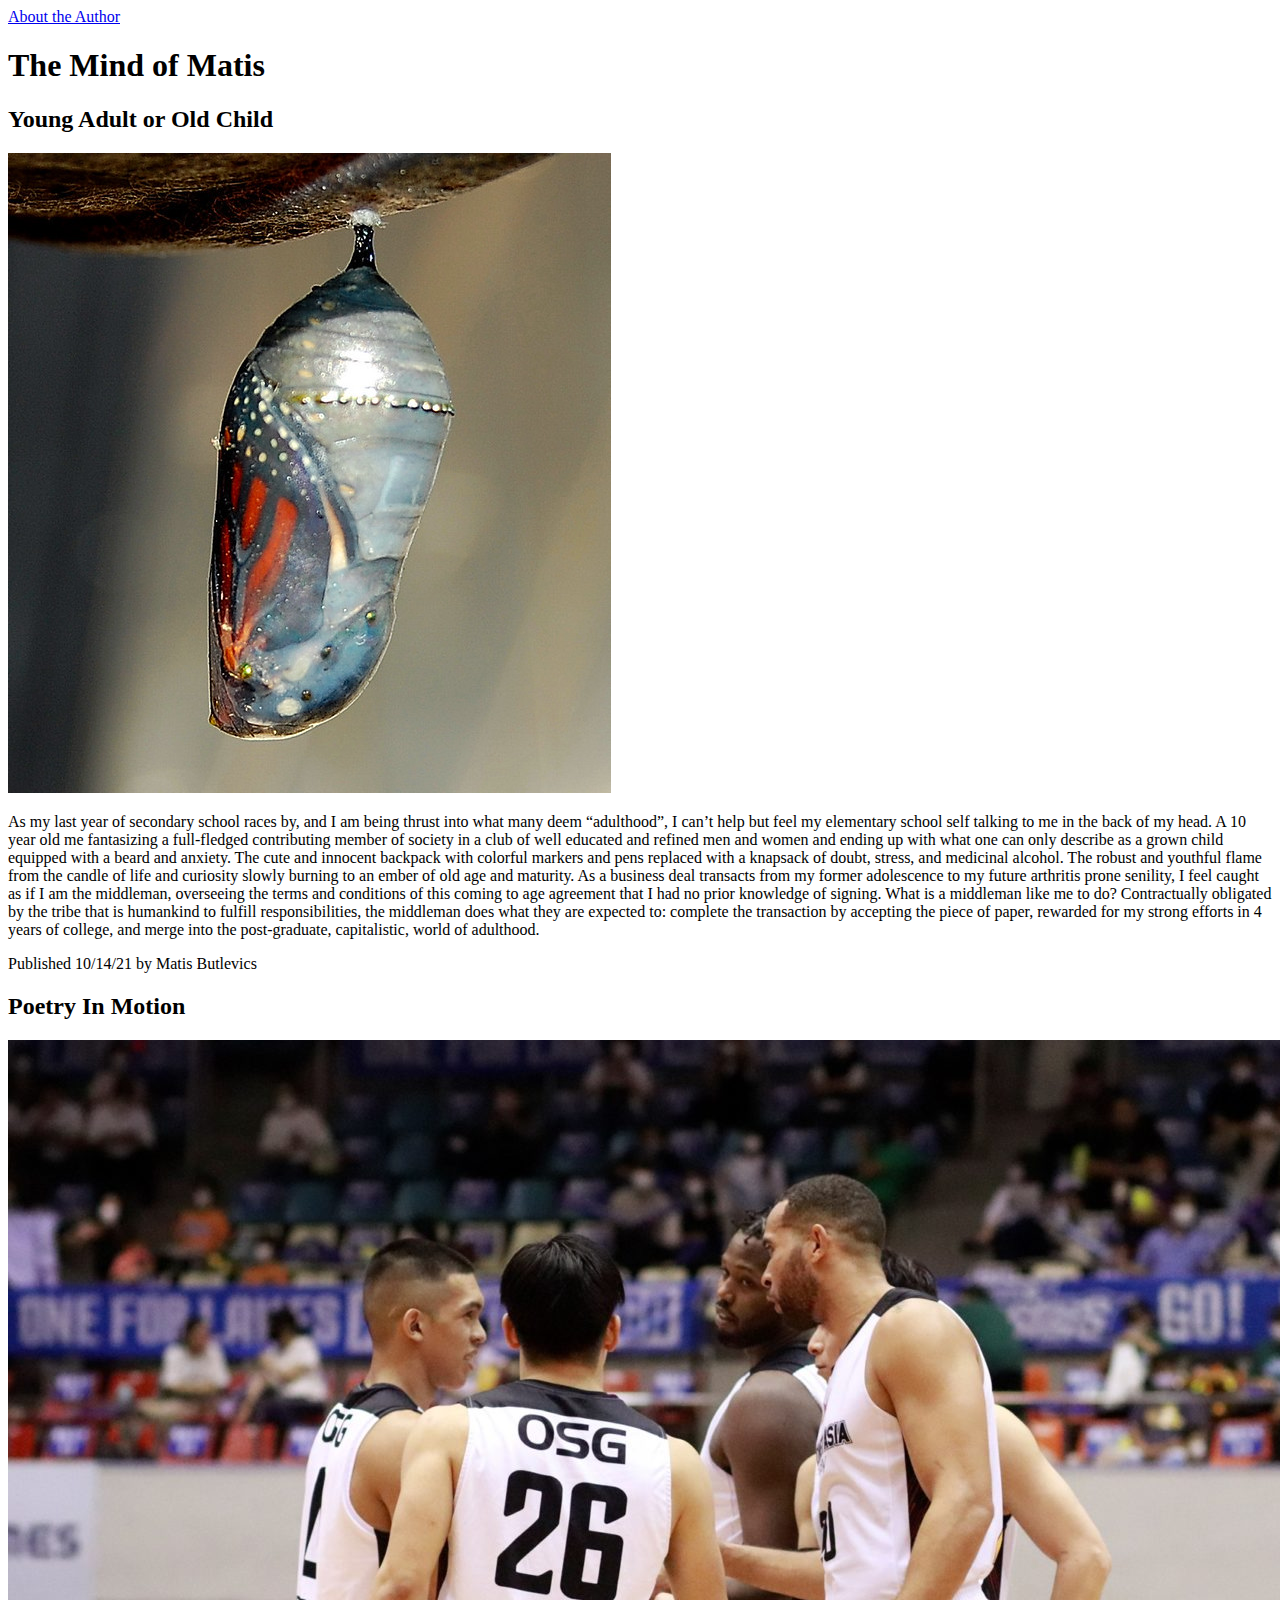
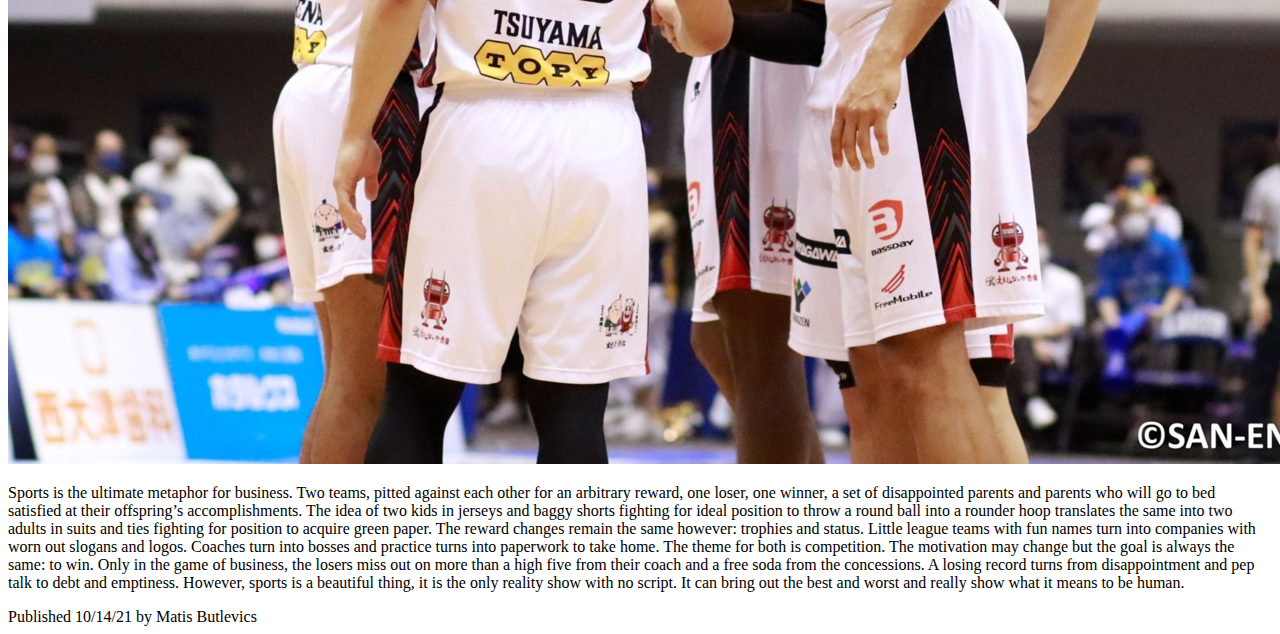
==== index.html @ e6eb5807 "images" ====
<!DOCTYPE html>
<html lang="en">
<head>
    <meta charset="UTF-8">
    <meta http-equiv="X-UA-Compatible" content="IE=edge">
    <meta name="viewport" content="width=device-width, initial-scale=1.0">
    <title>Blog Posts</title>
</head>
<body>
    <nav><a href="about.html">About the Author</a></nav>
<header>
    <h1>The Mind of Matis</h1>
</header>

    <h2>Young Adult or Old Child</h2>
    <p> <img src="cocoon.jpg"></p>
    <p> As my last year of secondary school races by, and I am being thrust into what many deem “adulthood”, I can’t help but feel my elementary school self talking to me in the back of my head. A 10 year old me fantasizing a full-fledged contributing member of society in a club of well educated and refined men and women and ending up with what one can only describe as a grown child equipped with a beard and anxiety. The cute and innocent backpack with colorful markers and pens replaced with a knapsack of doubt, stress, and medicinal alcohol. The robust and youthful flame from the candle of life and curiosity slowly burning to an ember of old age and maturity. As a business deal transacts from my former adolescence to my future arthritis prone senility, I feel caught as if I am the middleman, overseeing the terms and conditions of this coming to age agreement that I had no prior knowledge of signing. What is a middleman like me to do? Contractually obligated by the tribe that is humankind to fulfill responsibilities, the middleman does what they are expected to: complete the transaction by accepting the piece of paper, rewarded for my strong efforts in 4 years of college, and merge into the post-graduate, capitalistic, world of adulthood.
    </p>
    
    <footer>Published 10/14/21 by Matis Butlevics</footer>

    <h2>Poetry In Motion</h2>
    <p><img src="sports.jpg"></p>
    <p>Sports is the ultimate metaphor for business. Two teams, pitted against each other for an arbitrary reward, one loser, one winner, a set of disappointed parents and parents who will go to bed satisfied at their offspring’s accomplishments. The idea of two kids in jerseys and baggy shorts fighting for ideal position to throw a round ball into a rounder hoop translates the same into two adults in suits and ties fighting for position to acquire green paper. The reward changes remain the same however: trophies and status. Little league teams with fun names turn into companies with worn out slogans and logos. Coaches turn into bosses and practice turns into paperwork to take home. The theme for both is competition. The motivation may change but the goal is always the same: to win. Only in the game of business, the losers miss out on more than a high five from their coach and a free soda from the concessions. A losing record turns from disappointment and pep talk to debt and emptiness. However, sports is a beautiful thing, it is the only reality show with no script. It can bring out the best and worst and really show what it means to be human.
    </p>
    
    <footer> Published 10/14/21 by Matis Butlevics</footer>
</body>
</html>
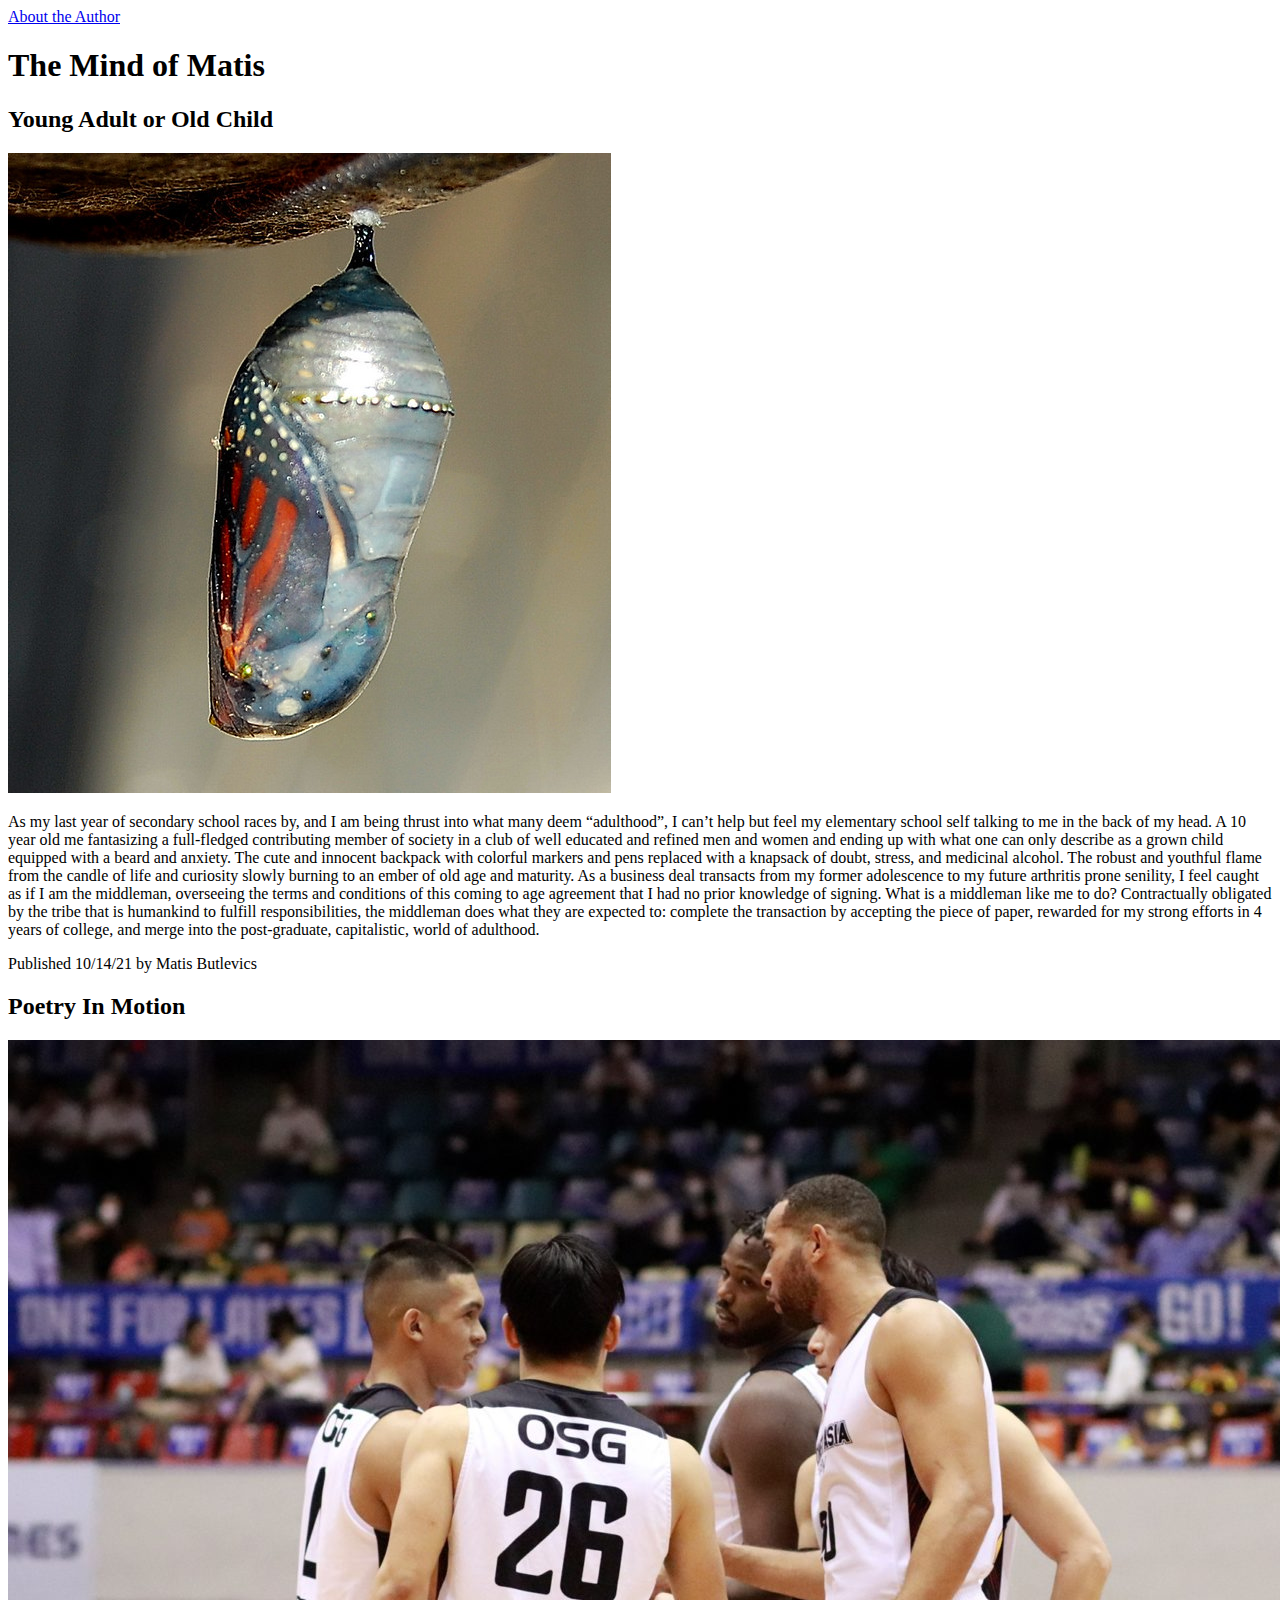
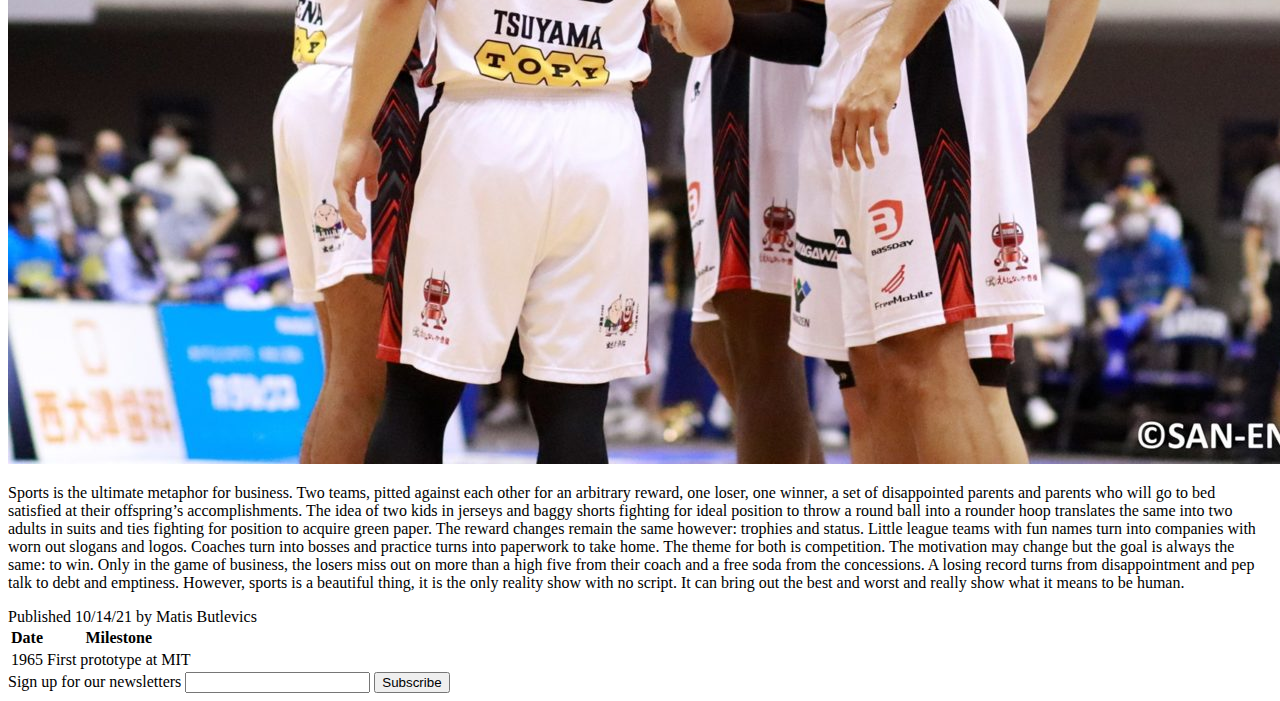
==== commit a0951fad: "forms" ====
--- a/index.html
+++ b/index.html
@@ -25,5 +25,24 @@
     </p>
     
     <footer> Published 10/14/21 by Matis Butlevics</footer>
+    <table>
+        <tr>
+            <th>Date</th>
+            <th>Milestone</th>
+        </tr>
+        <tr>
+            <td>1965</td>
+            <td>First prototype at MIT</td>
+        </tr>
+    </table>
+
+    <section>
+        <form>
+            <label> Sign up for our newsletters
+                <input type="text">
+            </label>
+            <button>Subscribe</button>
+        </form>
+    </section>
 </body>
 </html>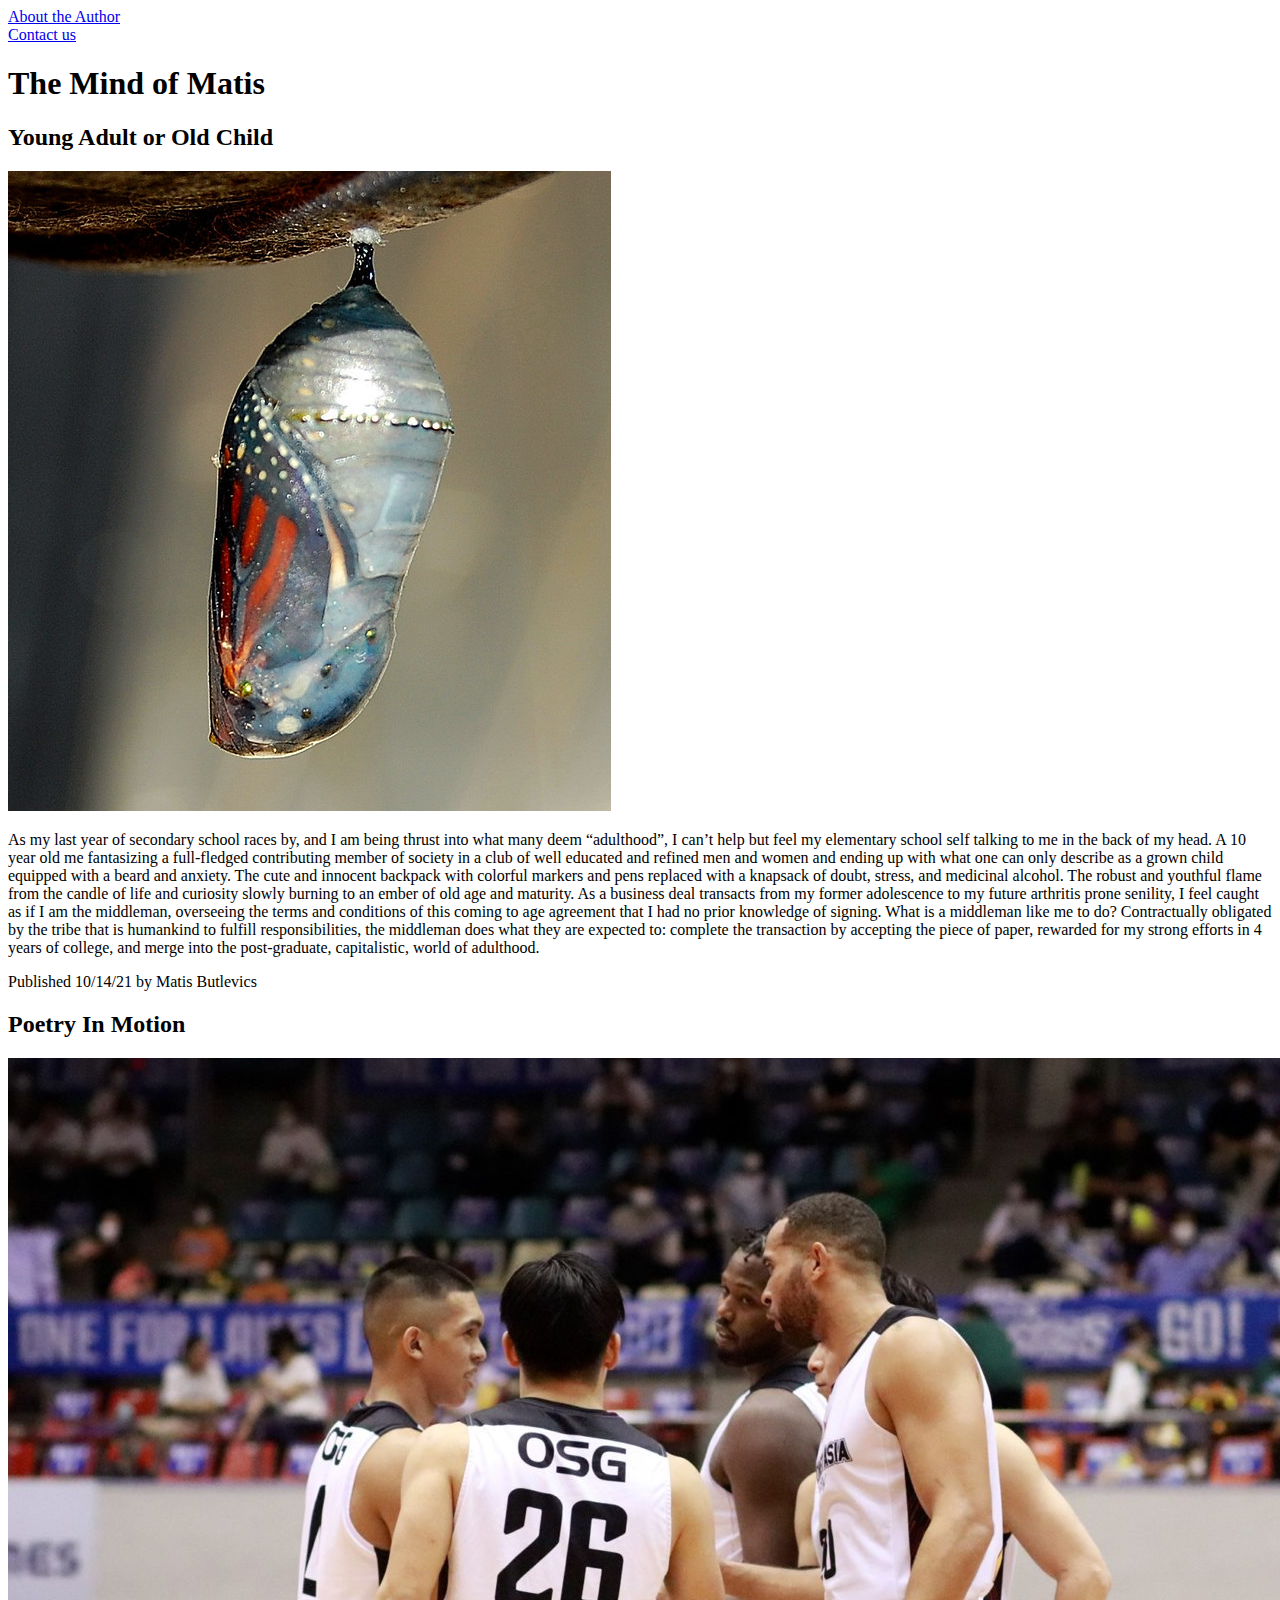
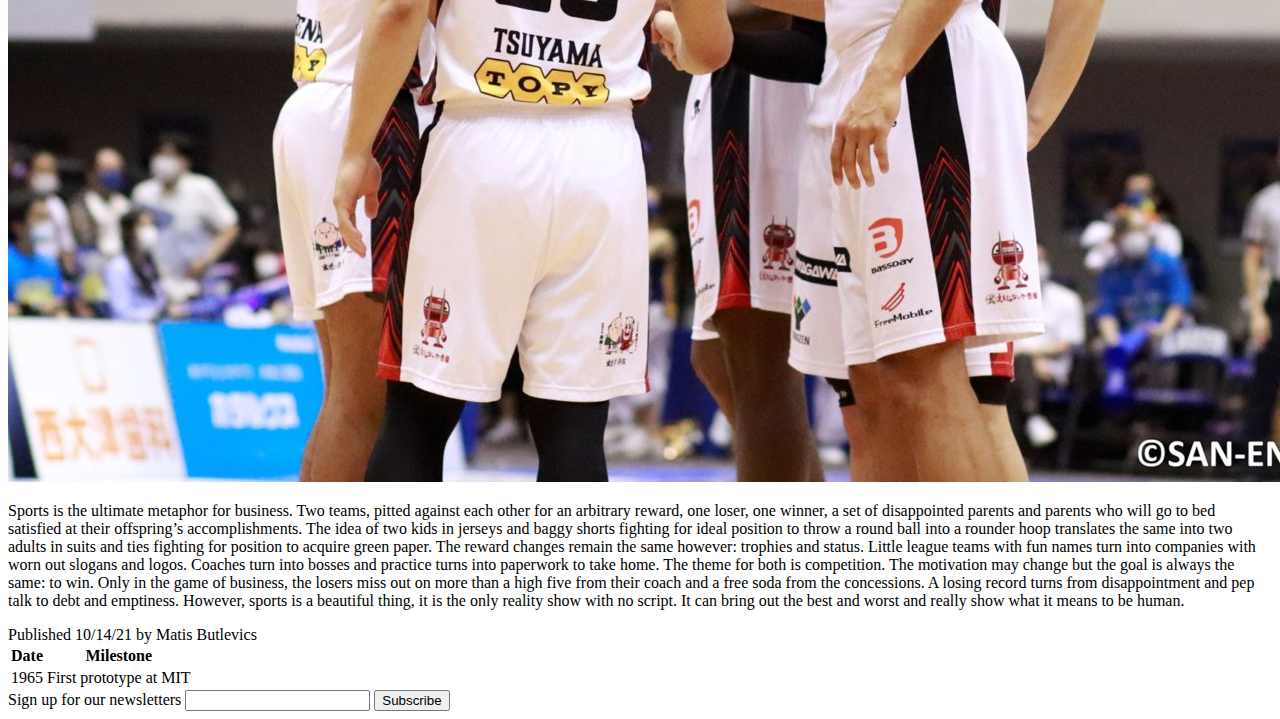
==== commit 385e1715: "form" ====
--- a/index.html
+++ b/index.html
@@ -8,6 +8,7 @@
 </head>
 <body>
     <nav><a href="about.html">About the Author</a></nav>
+    <nav><a href="contact.html">Contact us</a></nav>
 <header>
     <h1>The Mind of Matis</h1>
 </header>
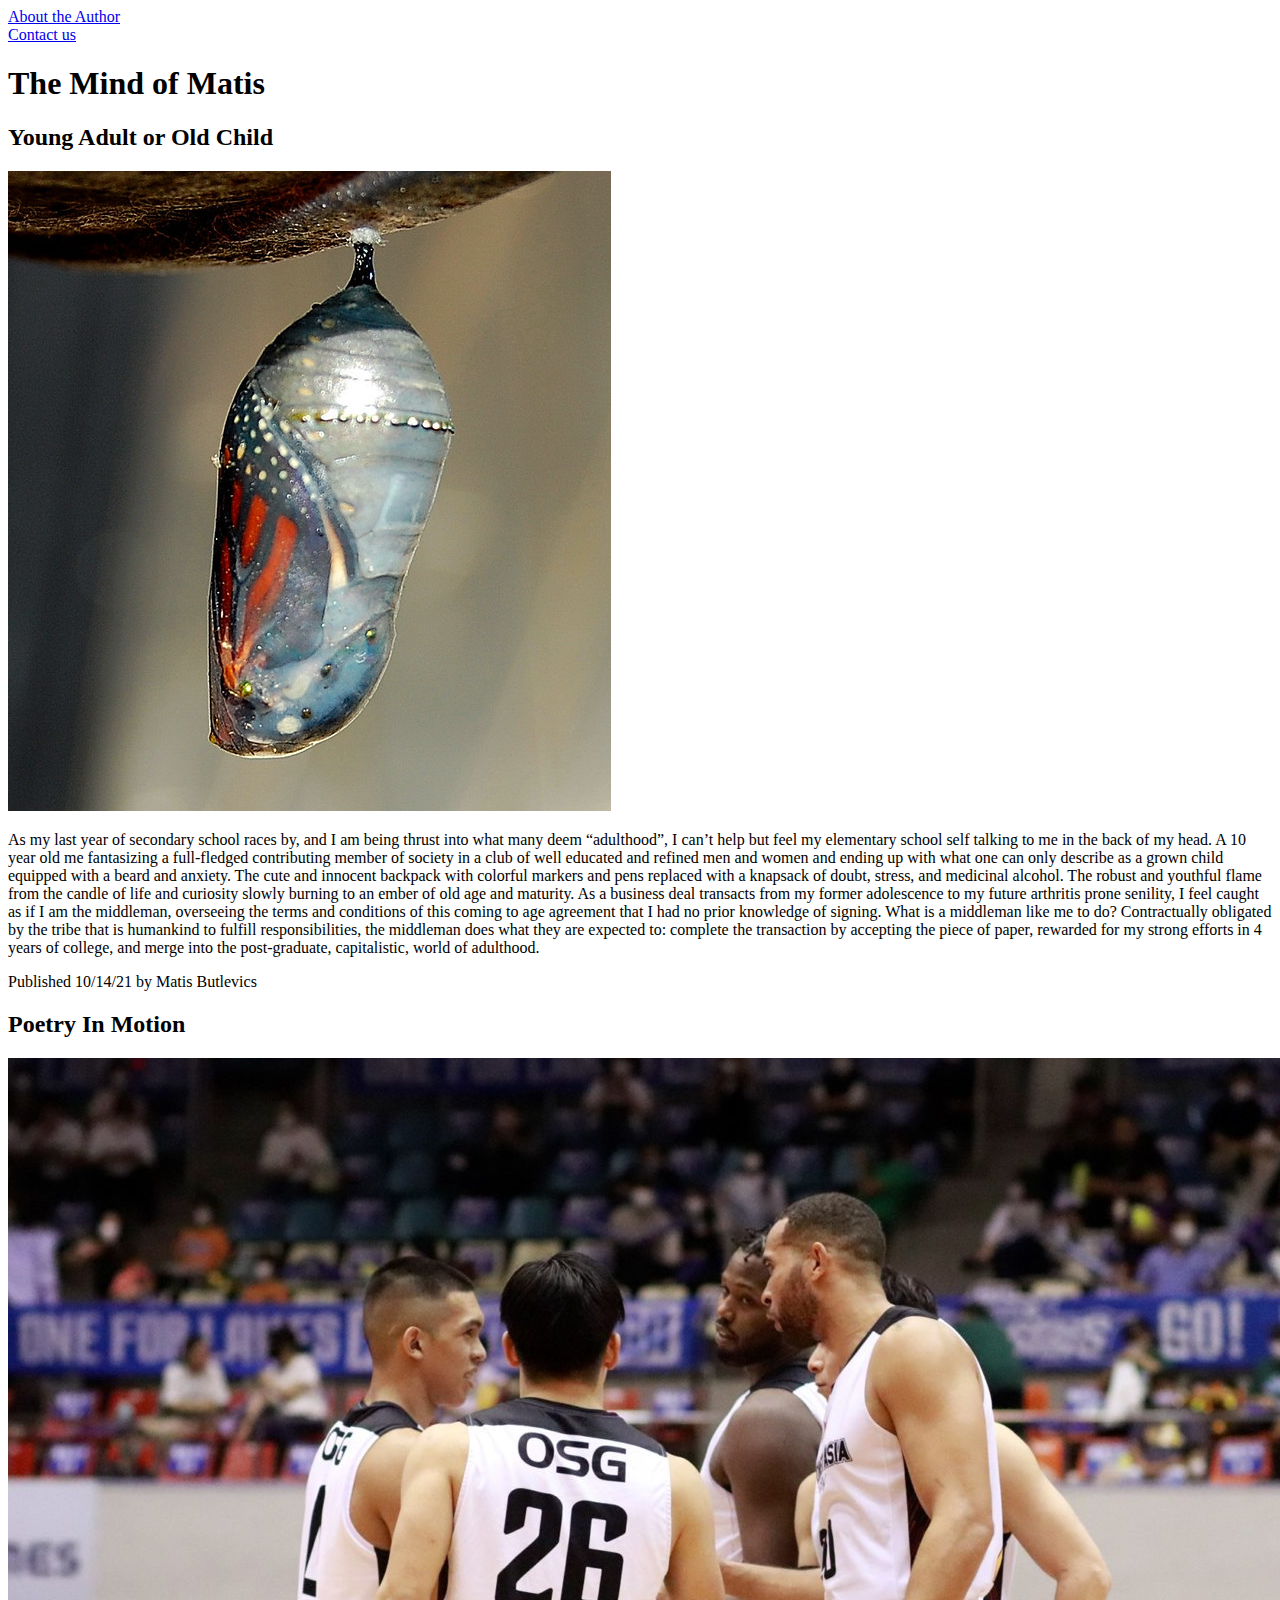
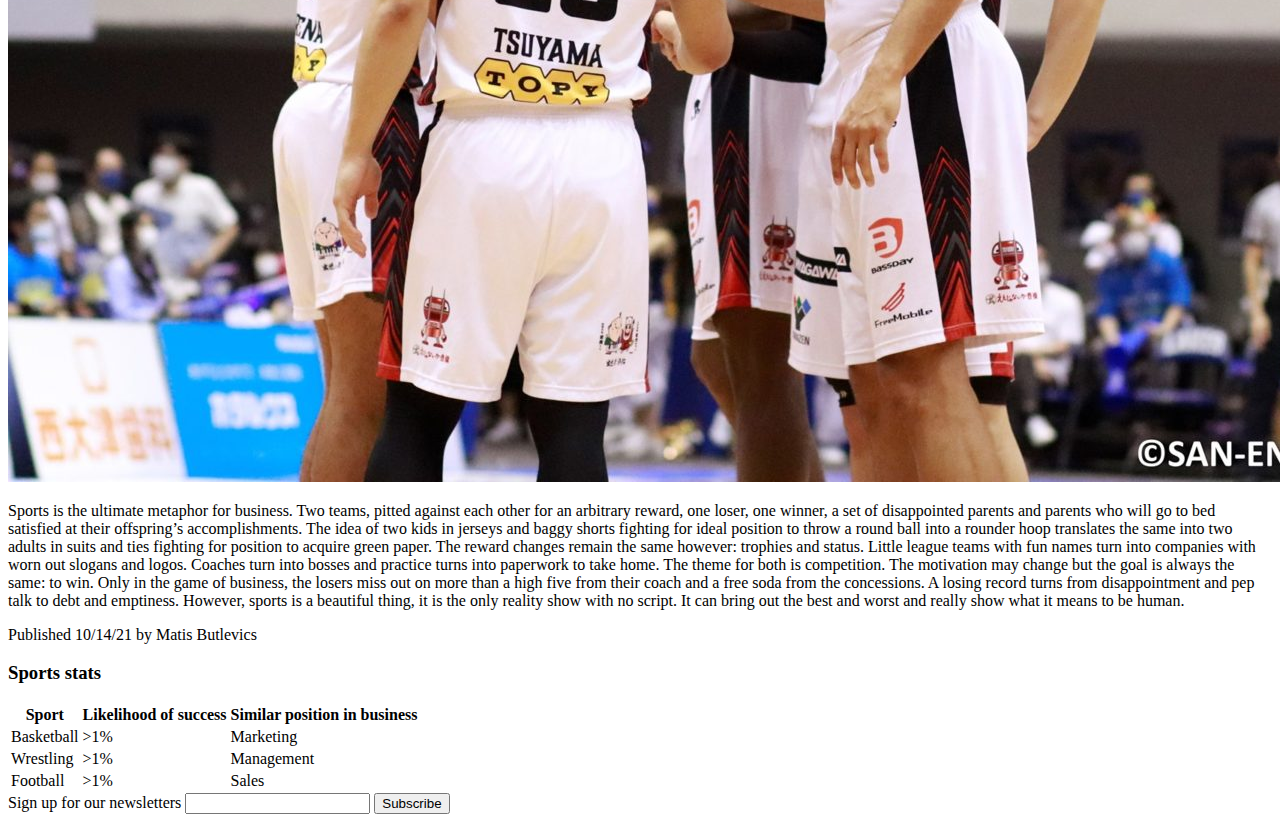
==== commit 0dfd2871: "form" ====
--- a/index.html
+++ b/index.html
@@ -26,14 +26,27 @@
     </p>
     
     <footer> Published 10/14/21 by Matis Butlevics</footer>
+    <h3>Sports stats</h3>
     <table>
         <tr>
-            <th>Date</th>
-            <th>Milestone</th>
+            <th>Sport</th>
+            <th>Likelihood of success</th>
+            <th>Similar position in business</th>
         </tr>
         <tr>
-            <td>1965</td>
-            <td>First prototype at MIT</td>
+            <td>Basketball</td>
+            <td> >1% </td>
+            <td>Marketing</td>
+        </tr>
+        <tr>
+            <td>Wrestling</td>
+            <td> >1% </td>
+            <td>Management</td>
+        </tr>
+        <tr>
+            <td>Football</td>
+            <td> >1% </td>
+            <td>Sales</td>
         </tr>
     </table>
 
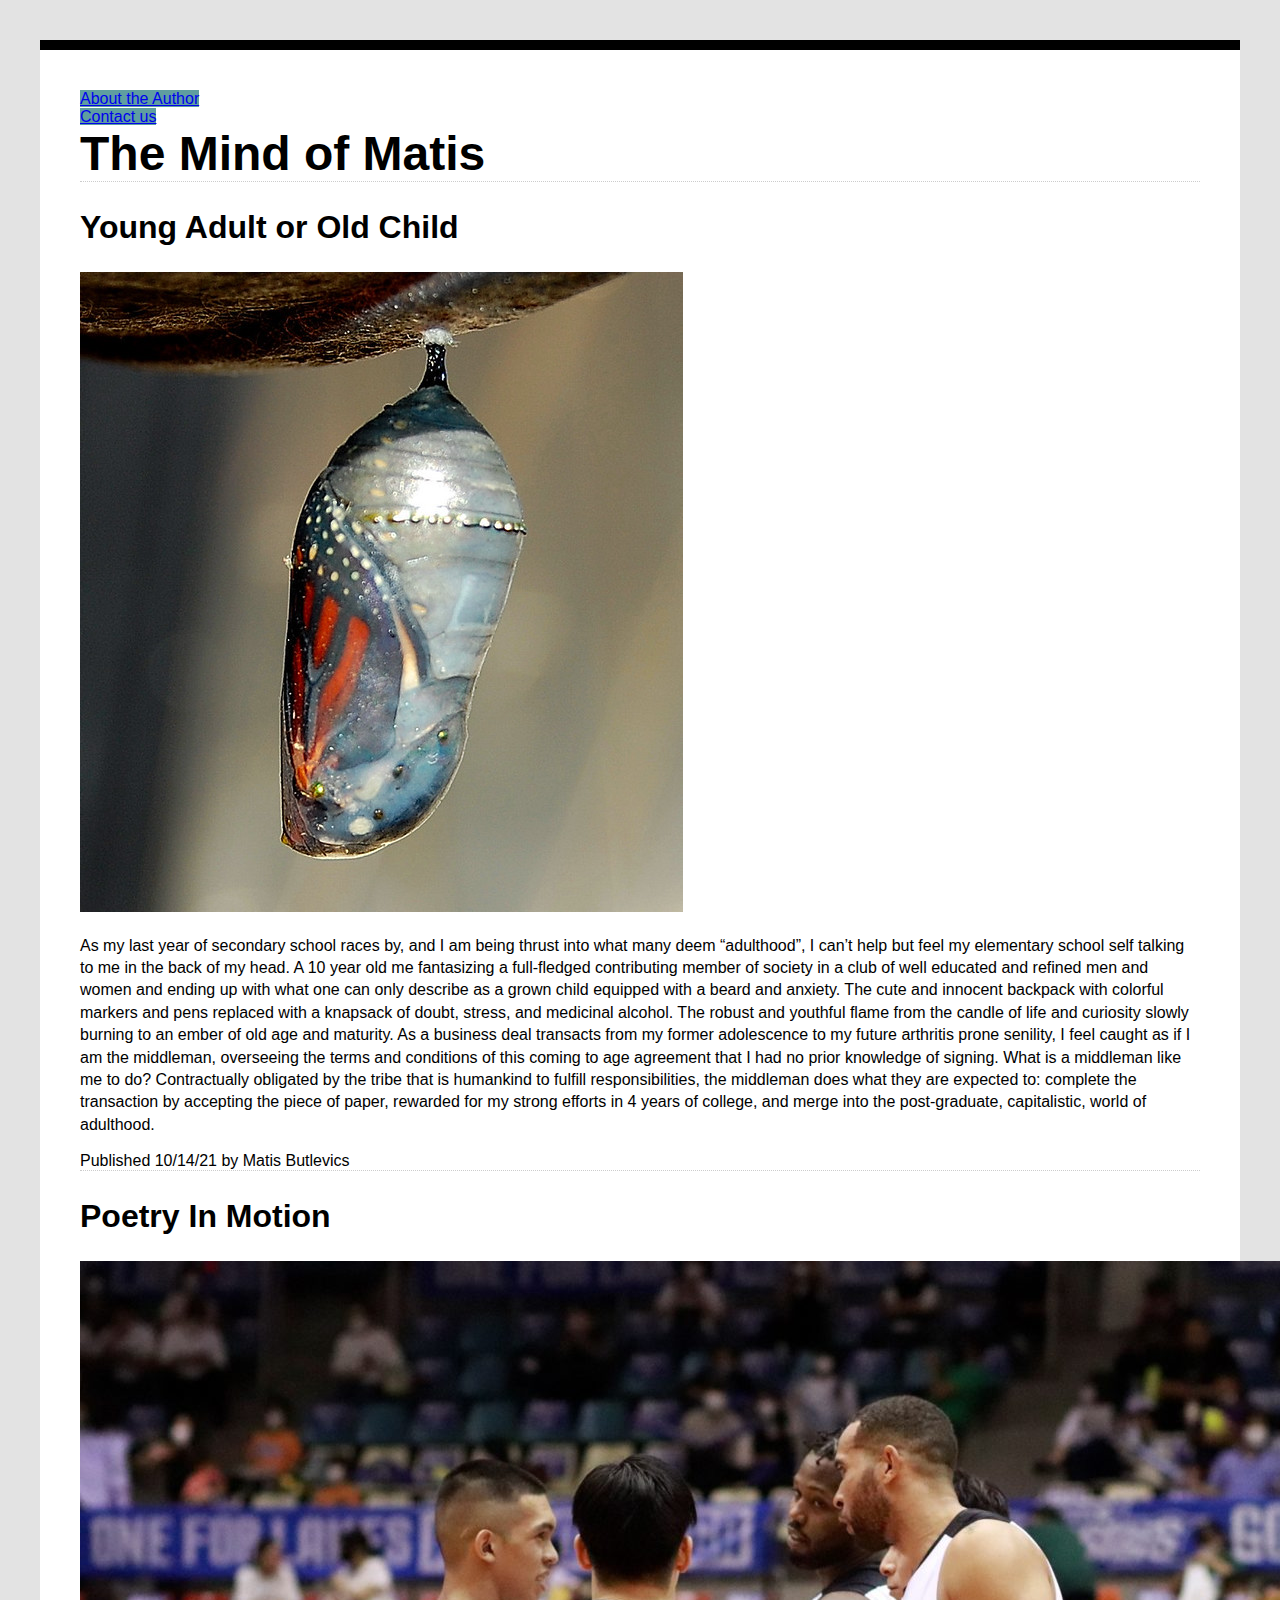
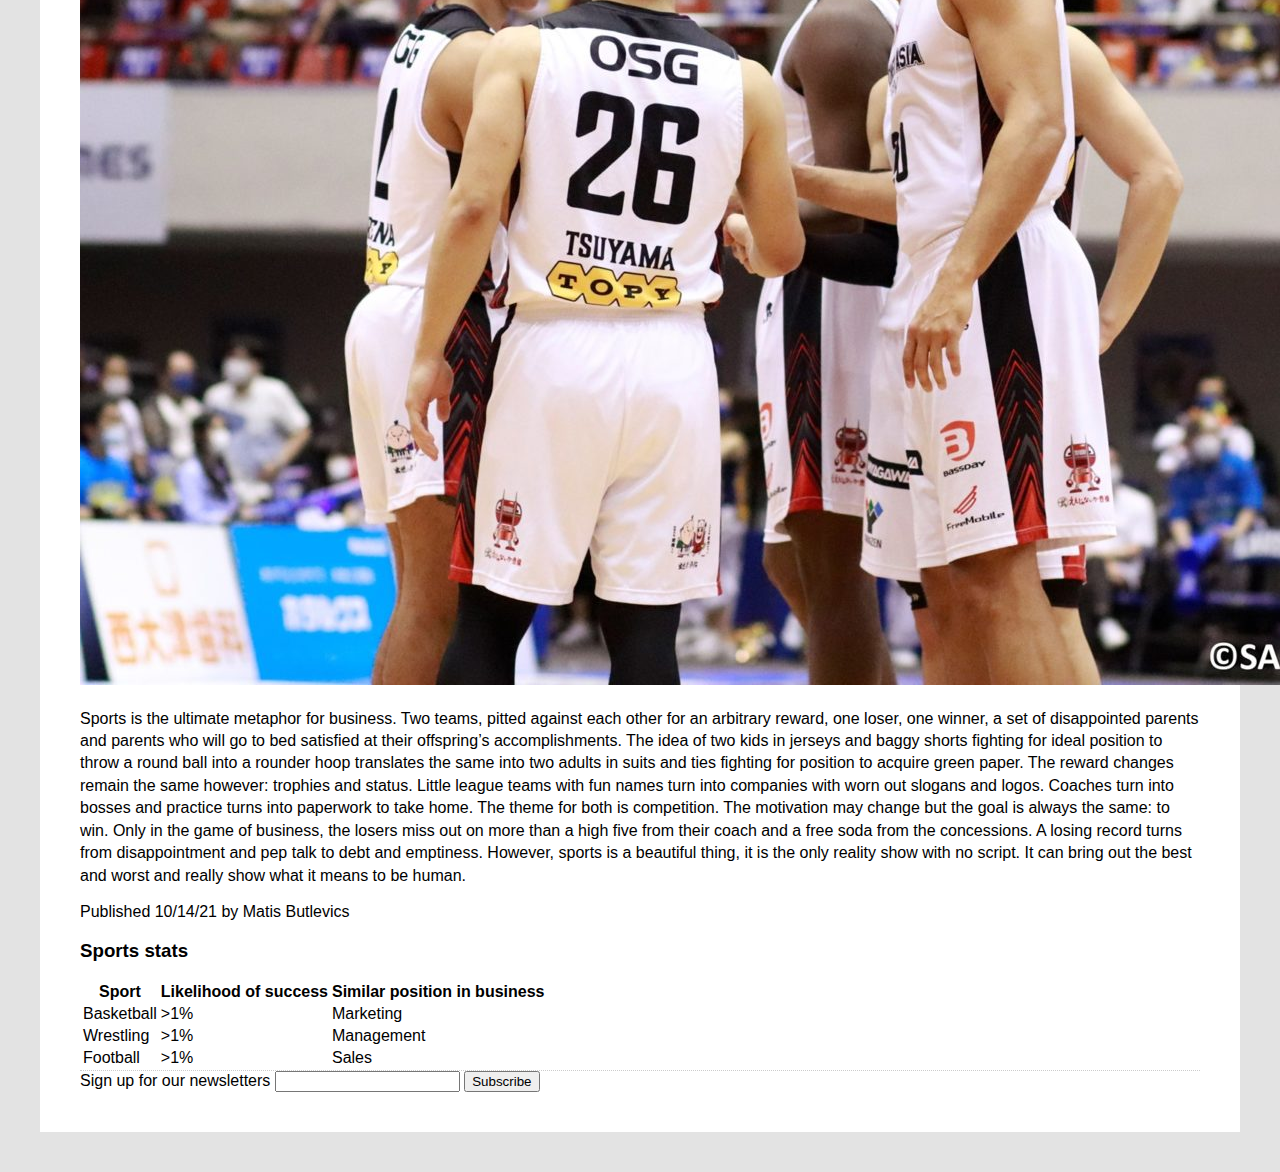
==== commit f2be14fe: "css" ====
--- a/index.html
+++ b/index.html
@@ -4,6 +4,7 @@
     <meta charset="UTF-8">
     <meta http-equiv="X-UA-Compatible" content="IE=edge">
     <meta name="viewport" content="width=device-width, initial-scale=1.0">
+    <link rel="stylesheet" href="style.css">
     <title>Blog Posts</title>
 </head>
 <body>
@@ -12,44 +13,48 @@
 <header>
     <h1>The Mind of Matis</h1>
 </header>
-
-    <h2>Young Adult or Old Child</h2>
-    <p> <img src="cocoon.jpg"></p>
-    <p> As my last year of secondary school races by, and I am being thrust into what many deem “adulthood”, I can’t help but feel my elementary school self talking to me in the back of my head. A 10 year old me fantasizing a full-fledged contributing member of society in a club of well educated and refined men and women and ending up with what one can only describe as a grown child equipped with a beard and anxiety. The cute and innocent backpack with colorful markers and pens replaced with a knapsack of doubt, stress, and medicinal alcohol. The robust and youthful flame from the candle of life and curiosity slowly burning to an ember of old age and maturity. As a business deal transacts from my former adolescence to my future arthritis prone senility, I feel caught as if I am the middleman, overseeing the terms and conditions of this coming to age agreement that I had no prior knowledge of signing. What is a middleman like me to do? Contractually obligated by the tribe that is humankind to fulfill responsibilities, the middleman does what they are expected to: complete the transaction by accepting the piece of paper, rewarded for my strong efforts in 4 years of college, and merge into the post-graduate, capitalistic, world of adulthood.
-    </p>
+    <section id="blog">
+        <h2>Young Adult or Old Child</h2>
+        <p> <img src="cocoon.jpg" alt="A cocoon hanging from a tree signifying a change from caterpillar to butterfly"></p>
+        <article class="blog-post">
+            <p> As my last year of secondary school races by, and I am being thrust into what many deem “adulthood”, I can’t help but feel my elementary school self talking to me in the back of my head. A 10 year old me fantasizing a full-fledged contributing member of society in a club of well educated and refined men and women and ending up with what one can only describe as a grown child equipped with a beard and anxiety. The cute and innocent backpack with colorful markers and pens replaced with a knapsack of doubt, stress, and medicinal alcohol. The robust and youthful flame from the candle of life and curiosity slowly burning to an ember of old age and maturity. As a business deal transacts from my former adolescence to my future arthritis prone senility, I feel caught as if I am the middleman, overseeing the terms and conditions of this coming to age agreement that I had no prior knowledge of signing. What is a middleman like me to do? Contractually obligated by the tribe that is humankind to fulfill responsibilities, the middleman does what they are expected to: complete the transaction by accepting the piece of paper, rewarded for my strong efforts in 4 years of college, and merge into the post-graduate, capitalistic, world of adulthood.
+            </p>
+            
+            <footer>Published 10/14/21 by Matis Butlevics</footer>
+        </article>
     
-    <footer>Published 10/14/21 by Matis Butlevics</footer>
-
-    <h2>Poetry In Motion</h2>
-    <p><img src="sports.jpg"></p>
-    <p>Sports is the ultimate metaphor for business. Two teams, pitted against each other for an arbitrary reward, one loser, one winner, a set of disappointed parents and parents who will go to bed satisfied at their offspring’s accomplishments. The idea of two kids in jerseys and baggy shorts fighting for ideal position to throw a round ball into a rounder hoop translates the same into two adults in suits and ties fighting for position to acquire green paper. The reward changes remain the same however: trophies and status. Little league teams with fun names turn into companies with worn out slogans and logos. Coaches turn into bosses and practice turns into paperwork to take home. The theme for both is competition. The motivation may change but the goal is always the same: to win. Only in the game of business, the losers miss out on more than a high five from their coach and a free soda from the concessions. A losing record turns from disappointment and pep talk to debt and emptiness. However, sports is a beautiful thing, it is the only reality show with no script. It can bring out the best and worst and really show what it means to be human.
-    </p>
-    
-    <footer> Published 10/14/21 by Matis Butlevics</footer>
-    <h3>Sports stats</h3>
-    <table>
-        <tr>
-            <th>Sport</th>
-            <th>Likelihood of success</th>
-            <th>Similar position in business</th>
-        </tr>
-        <tr>
-            <td>Basketball</td>
-            <td> >1% </td>
-            <td>Marketing</td>
-        </tr>
-        <tr>
-            <td>Wrestling</td>
-            <td> >1% </td>
-            <td>Management</td>
-        </tr>
-        <tr>
-            <td>Football</td>
-            <td> >1% </td>
-            <td>Sales</td>
-        </tr>
-    </table>
-
+        <h2>Poetry In Motion</h2>
+        <p><img src="sports.jpg" alt="A group of men huddled together as a team during a basketball game"></p>
+        <article class="blog-post">
+            <p>Sports is the ultimate metaphor for business. Two teams, pitted against each other for an arbitrary reward, one loser, one winner, a set of disappointed parents and parents who will go to bed satisfied at their offspring’s accomplishments. The idea of two kids in jerseys and baggy shorts fighting for ideal position to throw a round ball into a rounder hoop translates the same into two adults in suits and ties fighting for position to acquire green paper. The reward changes remain the same however: trophies and status. Little league teams with fun names turn into companies with worn out slogans and logos. Coaches turn into bosses and practice turns into paperwork to take home. The theme for both is competition. The motivation may change but the goal is always the same: to win. Only in the game of business, the losers miss out on more than a high five from their coach and a free soda from the concessions. A losing record turns from disappointment and pep talk to debt and emptiness. However, sports is a beautiful thing, it is the only reality show with no script. It can bring out the best and worst and really show what it means to be human.
+            </p>
+            
+            <footer> Published 10/14/21 by Matis Butlevics</footer>
+            <h3>Sports stats</h3>
+            <table>
+                <tr>
+                    <th>Sport</th>
+                    <th>Likelihood of success</th>
+                    <th>Similar position in business</th>
+                </tr>
+                <tr>
+                    <td>Basketball</td>
+                    <td> >1% </td>
+                    <td>Marketing</td>
+                </tr>
+                <tr>
+                    <td>Wrestling</td>
+                    <td> >1% </td>
+                    <td>Management</td>
+                </tr>
+                <tr>
+                    <td>Football</td>
+                    <td> >1% </td>
+                    <td>Sales</td>
+                </tr>
+            </table>
+        </article>
+    </section>
     <section>
         <form>
             <label> Sign up for our newsletters
--- a/style.css
+++ b/style.css
@@ -0,0 +1,35 @@
+html{
+    background: #e3e3e3;
+}
+
+body{
+    font-family: Arial, Helvetica, sans-serif;
+    margin: 40px;
+    padding: 40px;
+    color: black;
+    border-top: 10px solid black;
+    background: #fff;
+}
+h1{
+    font-size: 3em;
+    margin: 0;
+}
+h2{
+    font-size: 2em;
+    font-family: Impact, Haettenschweiler, 'Arial Narrow Bold', sans-serif;
+}
+p{
+    line-height: 1.4em;
+}
+
+#blog {
+    border-top: 1px dotted #ccc;
+}
+
+.blog-post {
+    border-bottom: 1px dotted #ccc;
+}
+
+a[href] {
+    background-color: cadetblue;
+}
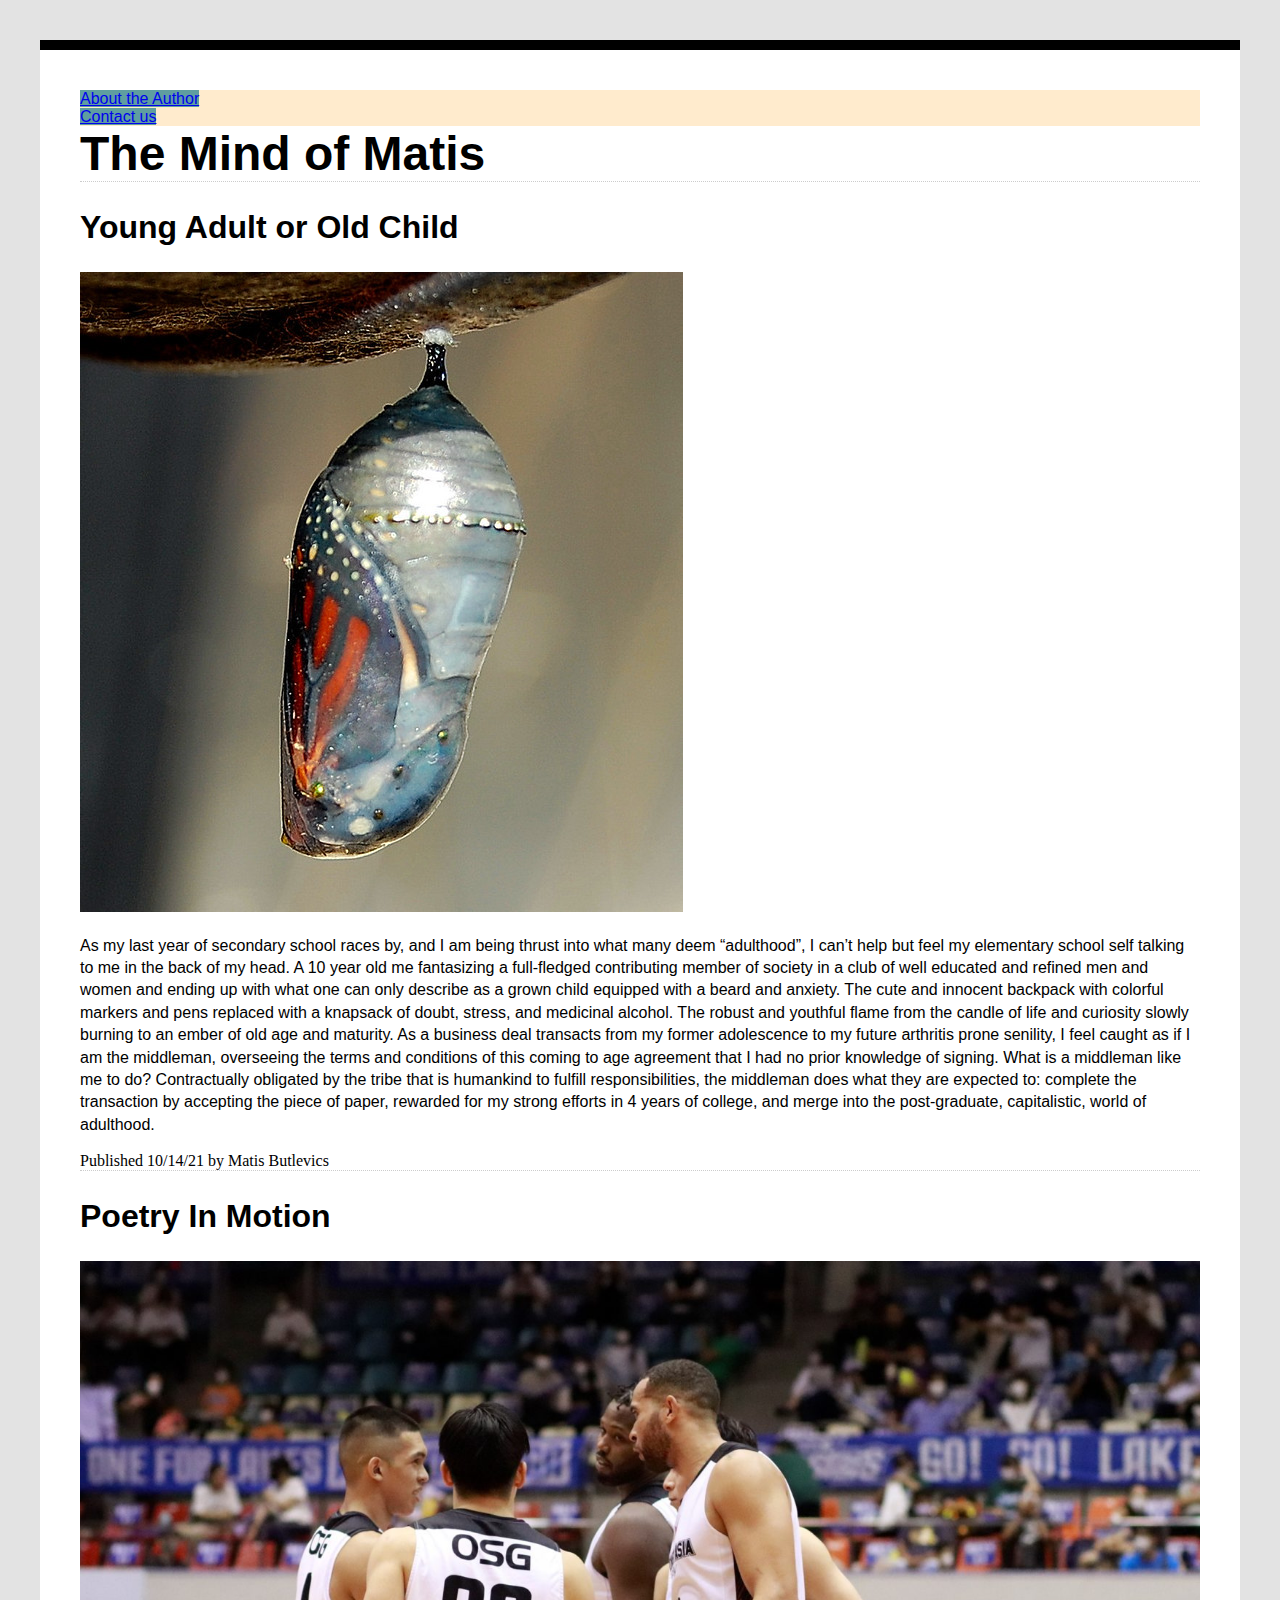
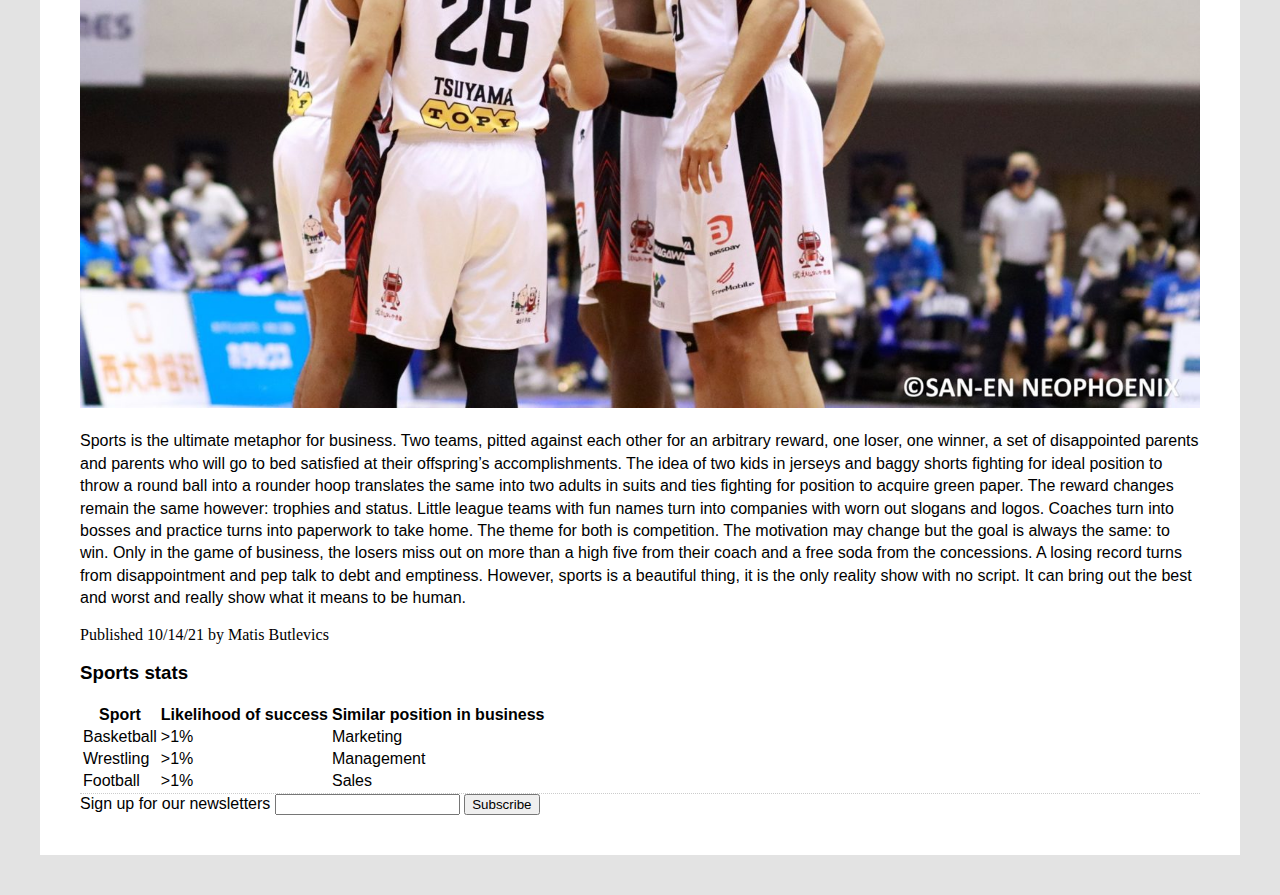
==== commit 5e5ddf89: "sticky" ====
--- a/index.html
+++ b/index.html
@@ -8,8 +8,10 @@
     <title>Blog Posts</title>
 </head>
 <body>
-    <nav><a href="about.html">About the Author</a></nav>
-    <nav><a href="contact.html">Contact us</a></nav>
+    <section class="sticky">
+        <nav><a href="about.html">About the Author</a></nav>
+        <nav><a href="contact.html">Contact us</a></nav>
+    </section>
 <header>
     <h1>The Mind of Matis</h1>
 </header>
--- a/style.css
+++ b/style.css
@@ -33,3 +33,18 @@
 a[href] {
     background-color: cadetblue;
 }
+
+img {
+    max-width: 100%;
+    height: auto
+}
+
+footer {
+    font-family: cursive;
+}
+
+.sticky{
+    background:blanchedalmond;
+    position: sticky;
+    top:0;
+}
